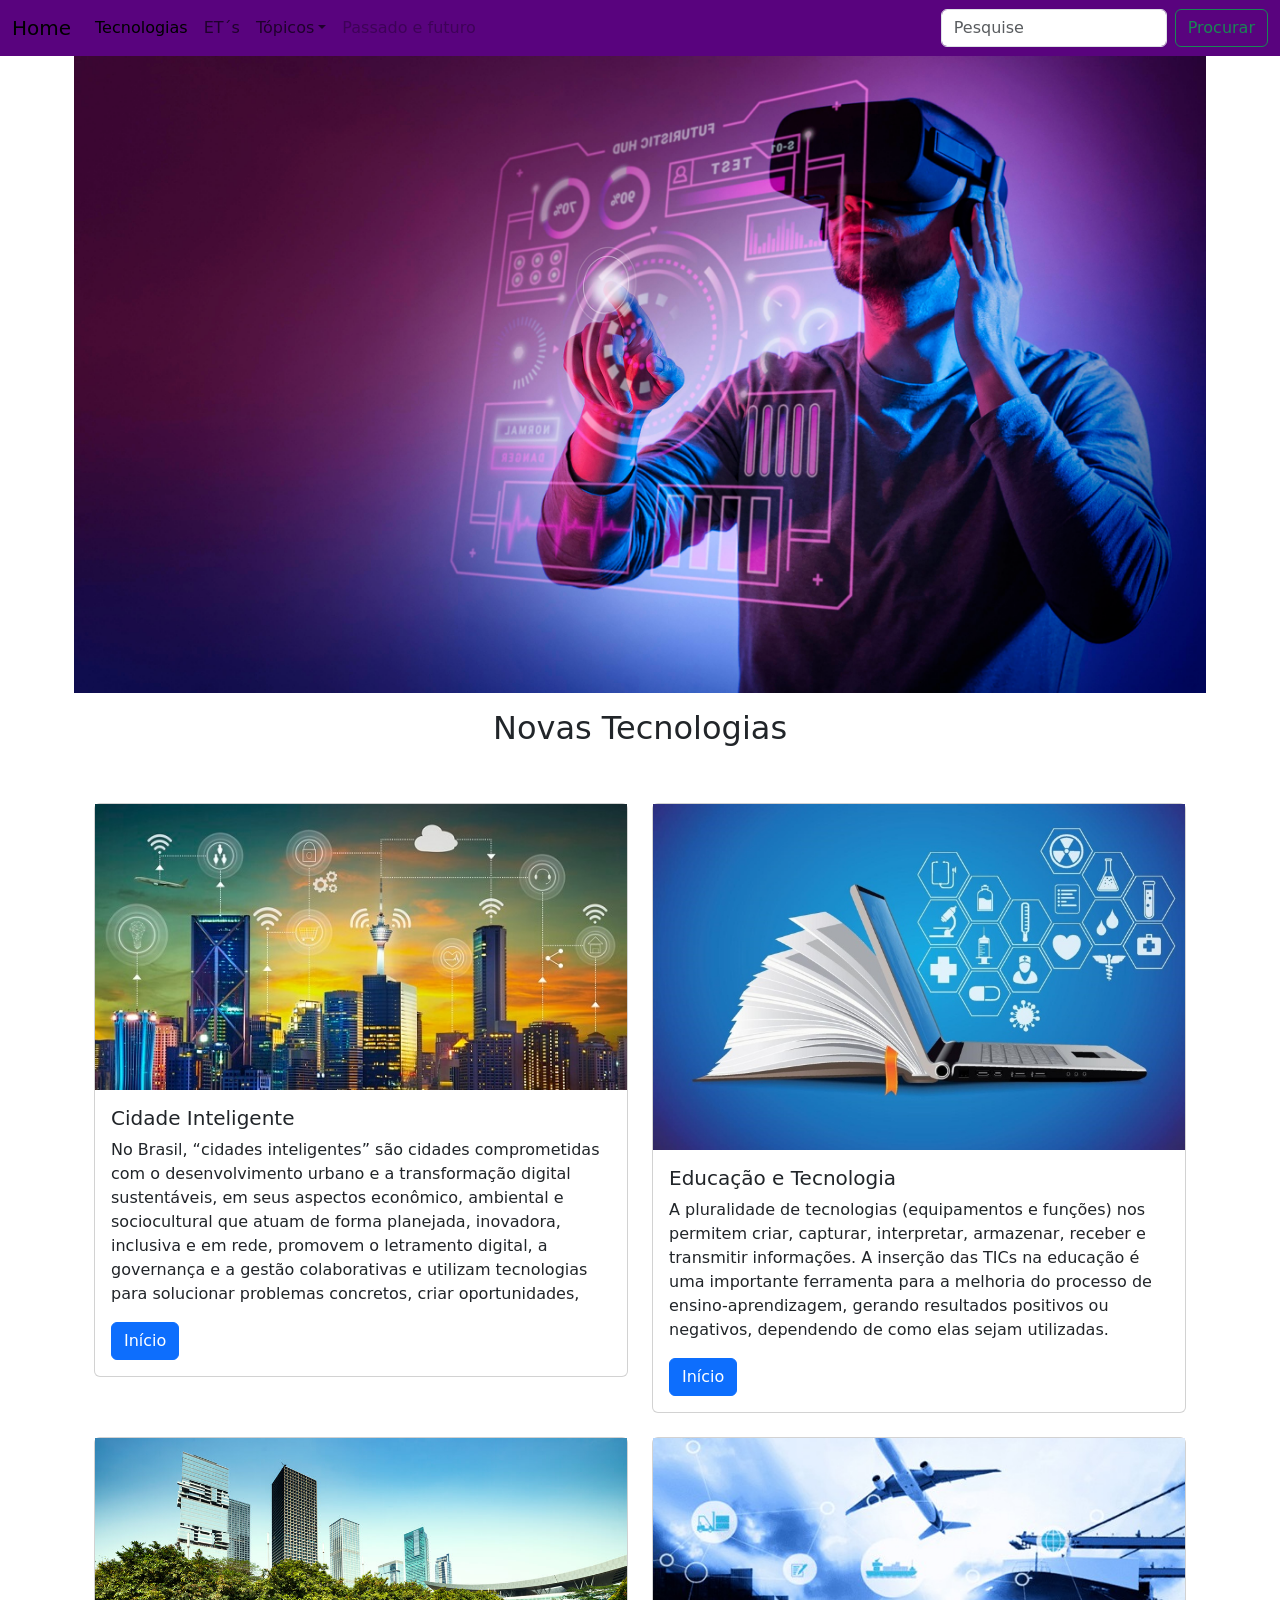
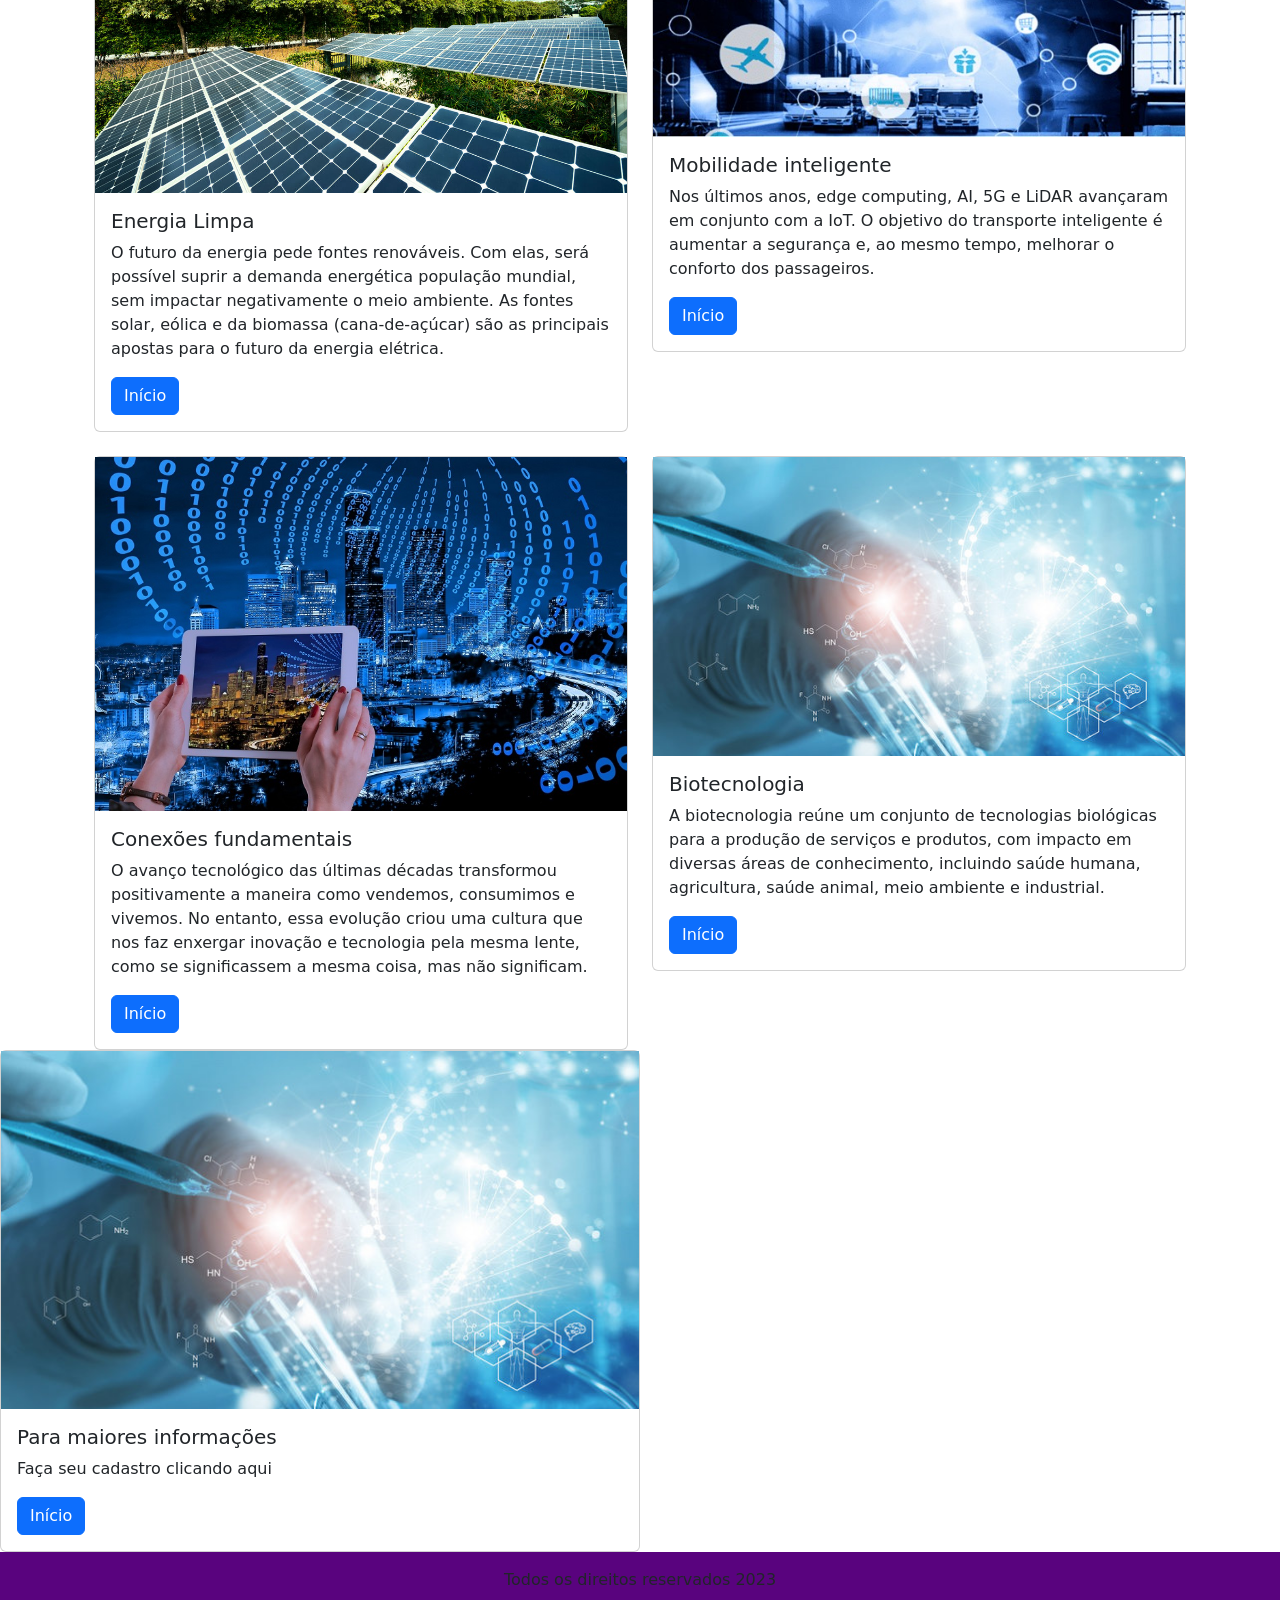
==== src/main/resources/templates/index.html @ b7abff72 "comit Projeto CRUD final" ====
<!doctype html>
<html lang="pt-br">
  <head>
    <meta charset="utf-8">
    <meta name="viewport" content="width=device-width, initial-scale=1">
    <title>Projeto CRUD Final</title>
    <link rel="stylesheet" href="css/style.css">
    <link href="https://cdn.jsdelivr.net/npm/bootstrap@5.3.0/dist/css/bootstrap.min.css" rel="stylesheet" integrity="sha384-9ndCyUaIbzAi2FUVXJi0CjmCapSmO7SnpJef0486qhLnuZ2cdeRhO02iuK6FUUVM" crossorigin="anonymous">
  </head>
  <body><!--Aqui o nav é BootStrap-->
    <header>
    <nav class="navbar navbar-expand-lg" style="background-color: #59037e;">
        <div class="container-fluid">
          <a class="navbar-brand" href="#">Home</a>
          <button class="navbar-toggler" type="button" data-bs-toggle="collapse" data-bs-target="#navbarScroll" aria-controls="navbarScroll" aria-expanded="false" aria-label="Toggle navigation">
            <span class="navbar-toggler-icon"></span>
          </button>
          <div class="collapse navbar-collapse" id="navbarScroll">
            <ul class="navbar-nav me-auto my-2 my-lg-0 navbar-nav-scroll" style="--bs-scroll-height: 100px;">
              <li class="nav-item">
                <a class="nav-link active" aria-current="page" href="#abaixo">Tecnologias</a>
              </li>
              <li class="nav-item">
                <a class="nav-link" href="#">ET´s</a>
              </li>
              <li class="nav-item dropdown">
                <a class="nav-link dropdown-toggle" href="#" role="button" data-bs-toggle="dropdown" aria-expanded="false">Tópicos</a>
                <ul class="dropdown-menu">
                  <li><a class="dropdown-item" href="#ab">Cidade Inteligente</a></li>
                  <li><a class="dropdown-item" href="#ac">Educação e Tecnologia</a></li>
                  <li><a class="dropdown-item" href="#ad">Energia Limpa</a></li>
                  <li><a class="dropdown-item" href="#ae">Mobilidade Inteligente</a></li>
                  <li><a class="dropdown-item" href="#af">Conexões Fundamentais</a></li>
                  <li><a class="dropdown-item" href="#ag">Biotecnologia</a></li>
                  <li><hr class="dropdown-divider"></li>
                  
                </ul>
              </li>
              <li class="nav-item">
                <a class="nav-link disabled">Passado e futuro</a>
              </li>
            </ul>
            <form class="d-flex" role="procurar">
              <input class="form-control me-2" type="Pesquise" placeholder="Pesquise" aria-label="Pesquise">
              <button class="btn btn-outline-success" type="submit">Procurar</button>
            </form>
          </div>
        </div>
      </nav>
     <div>
    </div>

   </header>
    <div>
        <div class="bgfundo"> 
            <div class="container row mx-auto py-auto g-1">
            <img src="imagens/homem-tiro-medio-usando-oculos-vr.jpg"/>
        </div>
    </div>
    </div>

    <div class="container row mx-auto g-4">
      
        <h2 class="text-center mb-3 py-3">Novas Tecnologias</h2>      
    
        <div class="col-12 col-md-6 col-xxl-4" id="ab">
          <div class="card mb- 3">
           <img src="imagens/cidades-inteligentes.jpg"/>
           <div class="card-body">
                <h5 class="card-title">Cidade Inteligente</h5>
                <p class="card-text">No Brasil, “cidades inteligentes” são cidades comprometidas com o desenvolvimento urbano 
                    e a transformação digital sustentáveis, em seus aspectos econômico, ambiental e sociocultural que atuam 
                    de forma planejada, inovadora, inclusiva e em rede, promovem o letramento digital, a governança e a gestão
                     colaborativas e utilizam tecnologias para solucionar problemas concretos, criar oportunidades,</p>
                <a href="#" class="btn btn-primary">Início</a>
              </div>
            </div>
          </div>
  
          <div class="col-12 col-md-6 col-xxl-4" id="ac">
            <div class="card mb- 3">
             <img src="imagens/EducTec.jpg"/>
             <div class="card-body">
                  <h5 class="card-title">Educação e Tecnologia</h5>
                  <p class="card-text">A pluralidade de tecnologias (equipamentos e funções) nos permitem criar, capturar, interpretar, armazenar, receber e transmitir informações.
                    A inserção das TICs na educação é uma importante ferramenta para a melhoria do processo de ensino-aprendizagem, gerando resultados positivos ou negativos, 
                    dependendo de como elas sejam utilizadas.</p>
                  <a href="#" class="btn btn-primary">Início</a>
                </div>
              </div>
            </div>          
          
          <div class="col-12 col-md-6 col-xxl-4" id="ad">
            <div class="card mb- 3">
             <img src="imagens/energia-cidade.jpg"/>
             <div class="card-body">
                  <h5 class="card-title">Energia Limpa</h5>
                  <p class="card-text">O futuro da energia pede fontes renováveis. Com elas, será possível suprir a demanda energética 
                     população mundial, sem impactar negativamente o meio ambiente. As fontes solar, eólica e da biomassa 
                     (cana-de-açúcar) são as principais apostas para o futuro da energia elétrica.</p>
                  <a href="#" class="btn btn-primary">Início</a>
                </div>
              </div>
            </div>
  
              <div class="col-12 col-md-6 col-xxl-4" id="ae">
                <div class="card mb- 3">
                 <img src="imagens/transporte-inteligente-com-IA-5G-e-computação-de-borda.jpg"/>
                 <div class="card-body">
                      <h5 class="card-title">Mobilidade inteligente</h5>
                      <p class="card-text">Nos últimos anos, edge computing, AI, 5G e LiDAR avançaram em conjunto com a IoT. 
                        O objetivo do transporte inteligente é aumentar a segurança e, ao mesmo tempo, melhorar o conforto dos passageiros.</p>
                      <a href="#" class="btn btn-primary">Início</a>
                    </div>
                  </div>
                </div>

                <div class="col-12 col-md-6 col-xxl-4" id="af">
                  <div class="card mb- 3">
                   <img src="imagens/cidades-inteligentes-rede.jpg"/>
                   <div class="card-body">
                        <h5 class="card-title">Conexões fundamentais</h5>
                        <p class="card-text">O avanço tecnológico das últimas décadas transformou positivamente a maneira como vendemos, 
                            consumimos e vivemos. No entanto, essa evolução criou uma cultura que nos faz enxergar inovação e tecnologia 
                            pela mesma lente, como se significassem a mesma coisa, mas não significam.</p>
                        <a href="#" class="btn btn-primary">Início</a>
                      </div>
                    </div>
                  </div>

  
                <div class="col-12 col-md-6 col-xxl-4" id="ag">
                  <div class="card mb- 3">
                   <img src="imagens/biotech.jpg"/>
                   <div class="card-body">
                        <h5 class="card-title">Biotecnologia</h5>
                        <p class="card-text">A biotecnologia reúne um conjunto de tecnologias biológicas para a produção de serviços e produtos,
                           com impacto em diversas áreas de conhecimento, incluindo saúde humana, agricultura, saúde animal, meio ambiente e industrial.</p>
                        <a href="#" class="btn btn-primary">Início</a>
                      </div>
                    </div>
                  </div>
           </div>
           <div class="col-12 col-md-6 col-xxl-4" id="ag">
                  <div class="card mb- 3">
                   <img src="imagens/biotech.jpg"/>
                   <div class="card-body">
                        <h5 class="card-title">Para maiores informações</h5>
                        <p class="card-text">Faça seu cadastro clicando aqui</p>
                        <a href="#" class="btn btn-primary">Início</a>
                      </div>
                    </div>
                  </div>

          <footer  style="background-color: #59037e">
            <p class="text-center py-3">Todos os direitos reservados <i class="bi bi-c-circle"></i> 2023</p>
          </footer>


    </div>
  </body>
</html>
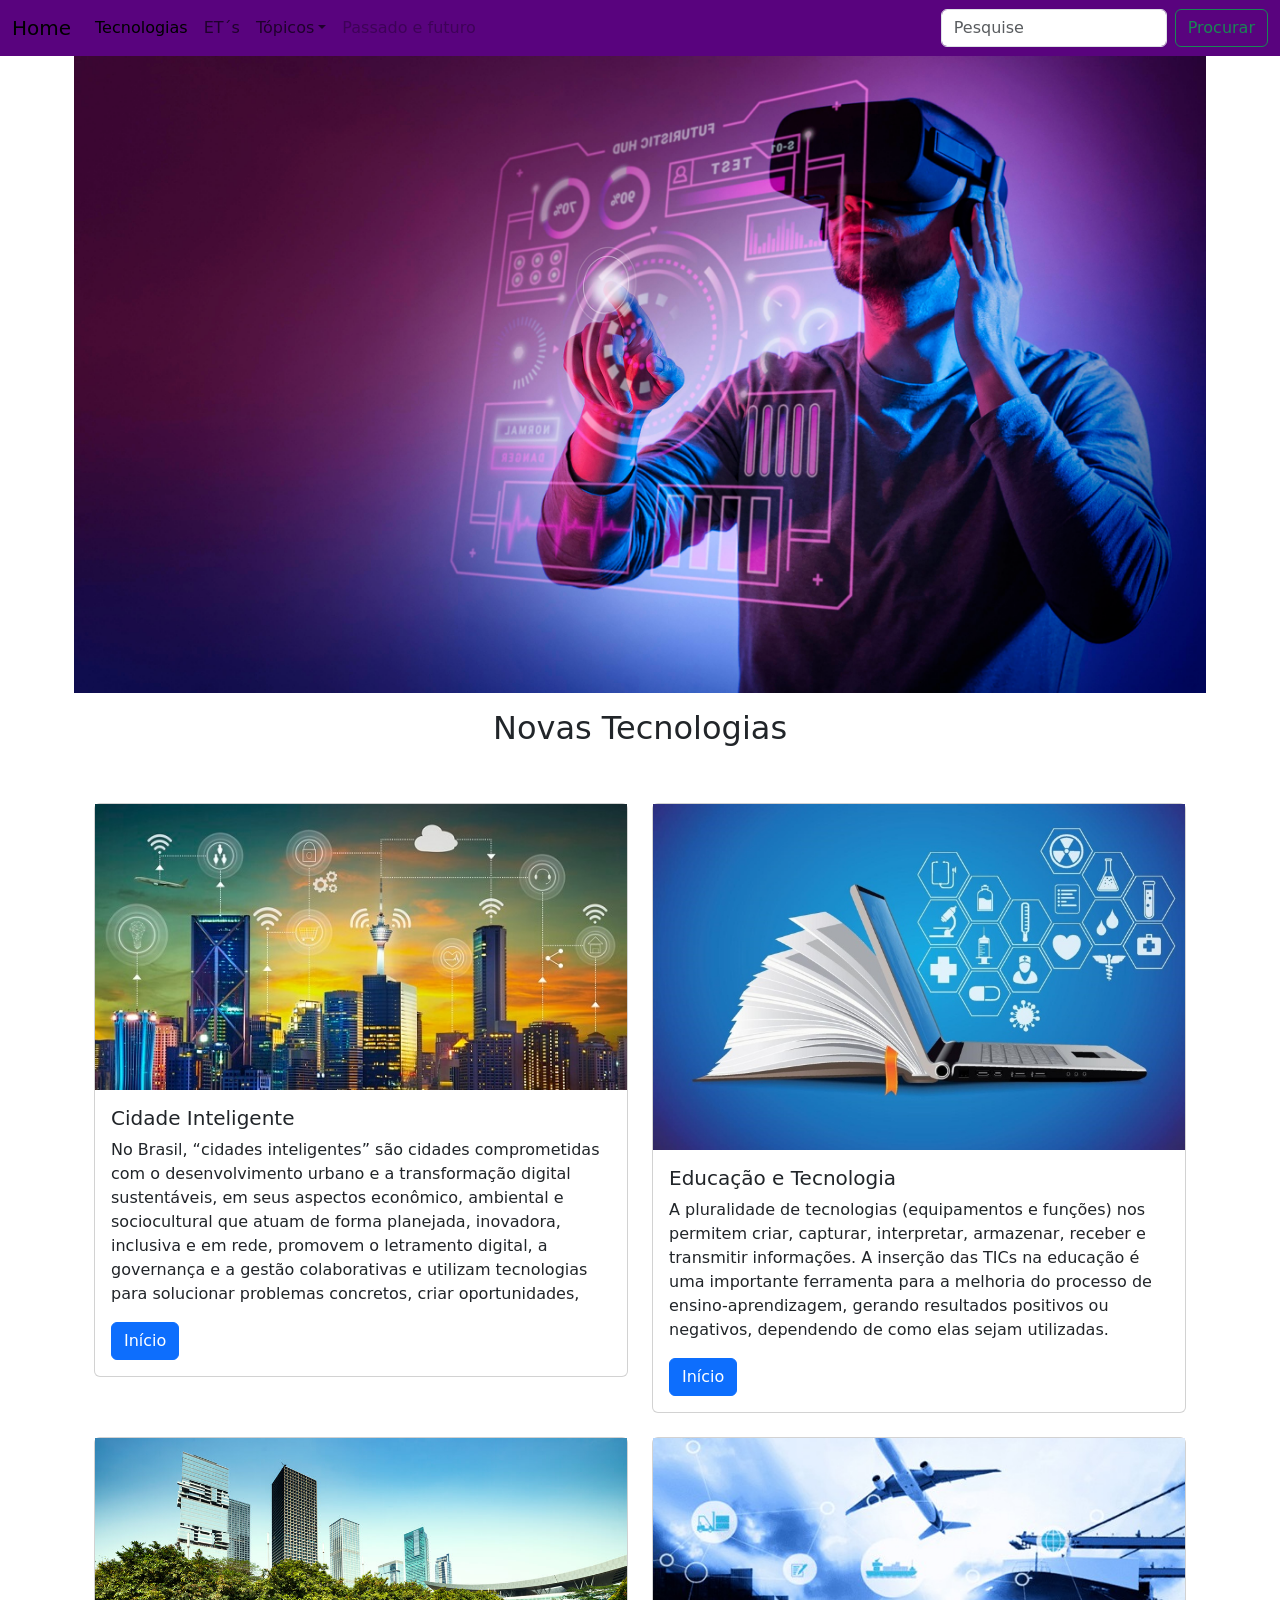
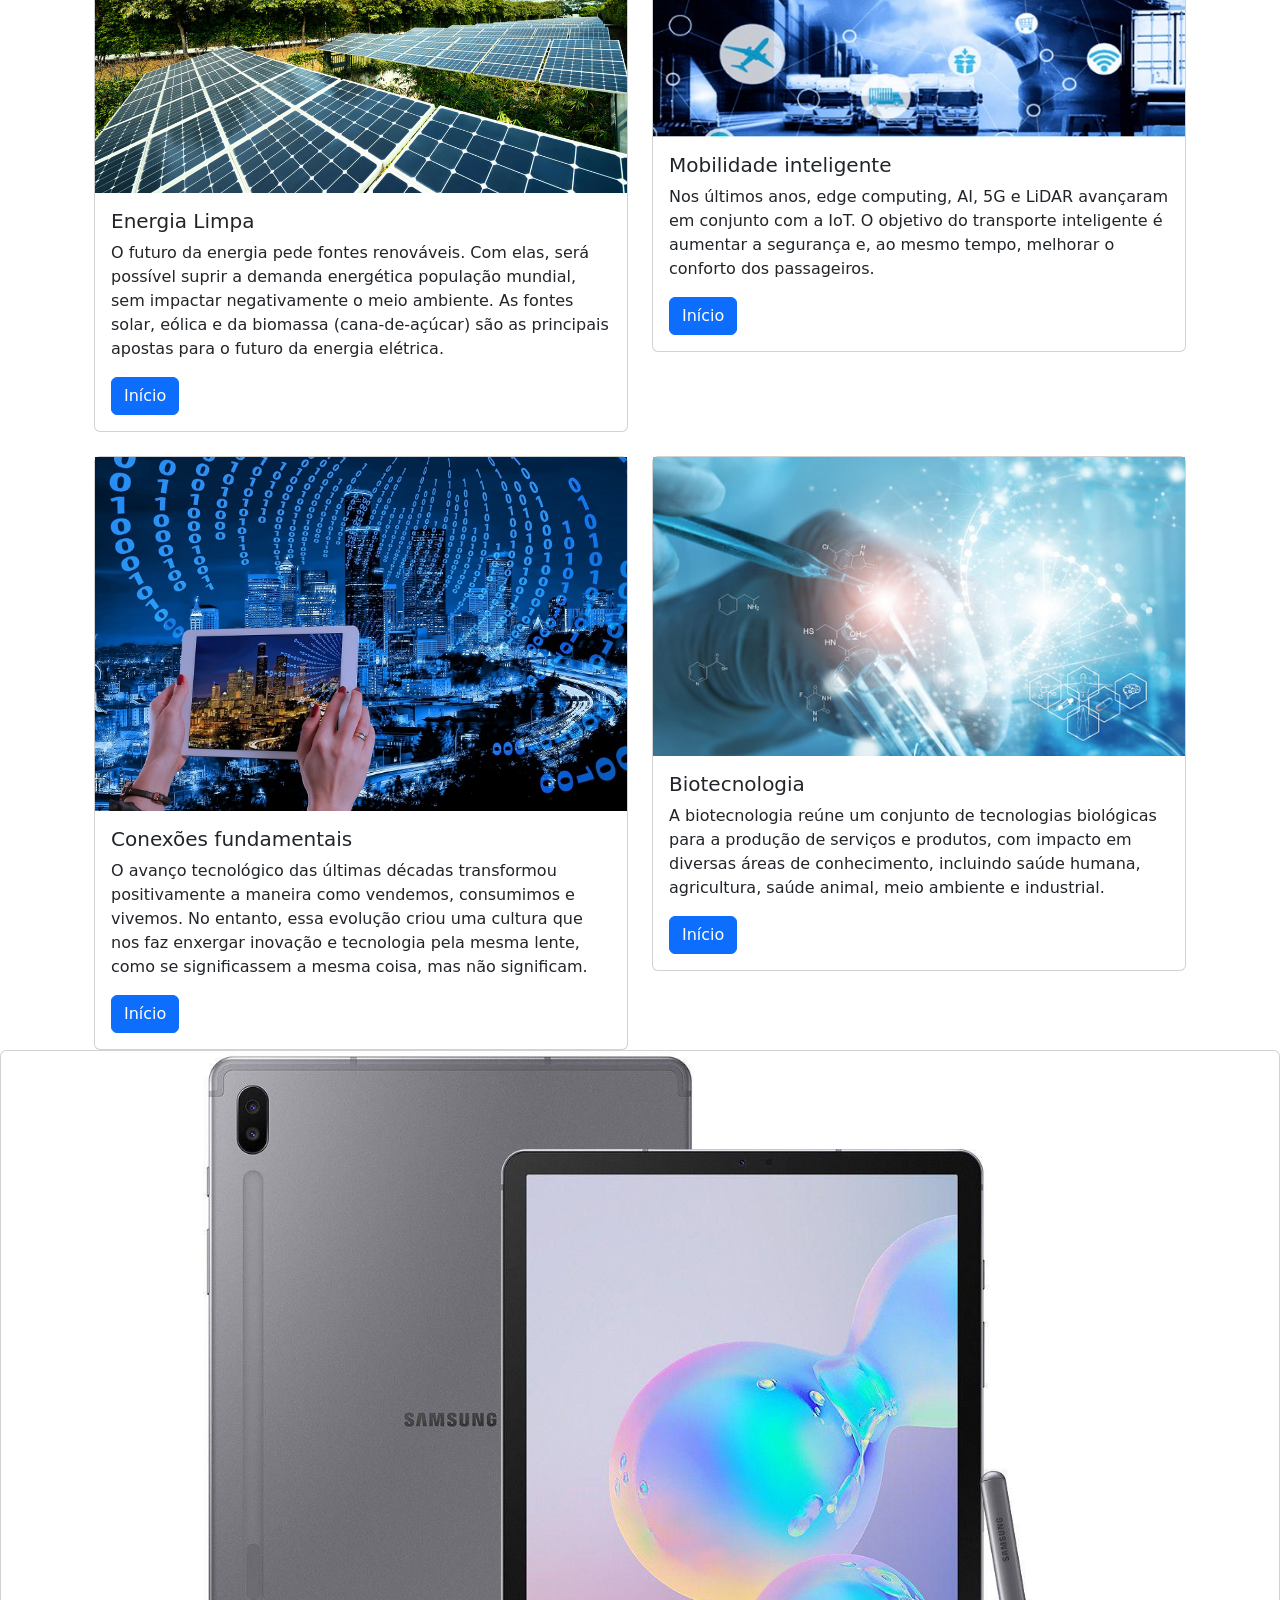
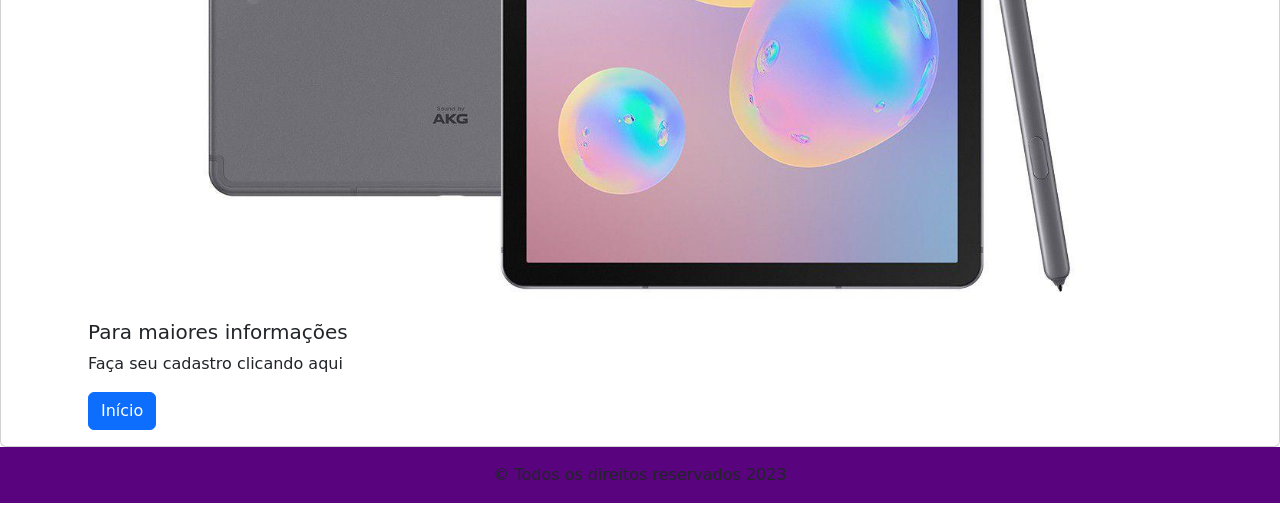
==== commit 4eac0d4f: "comit Projeto CRUD final1" ====
--- a/src/main/resources/templates/index.html
+++ b/src/main/resources/templates/index.html
@@ -141,9 +141,11 @@
                     </div>
                   </div>
            </div>
-           <div class="col-12 col-md-6 col-xxl-4" id="ag">
+          
+          
                   <div class="card mb- 3">
-                   <img src="imagens/biotech.jpg"/>
+		          <div class="container row mx-auto py-auto g-1">
+                   <img src="imagens/tab.jpg"/>
                    <div class="card-body">
                         <h5 class="card-title">Para maiores informações</h5>
                         <p class="card-text">Faça seu cadastro clicando aqui</p>
@@ -153,10 +155,10 @@
                   </div>
 
           <footer  style="background-color: #59037e">
-            <p class="text-center py-3">Todos os direitos reservados <i class="bi bi-c-circle"></i> 2023</p>
+            <p class="text-center py-3">© Todos os direitos reservados<i class="bi bi-c-circle"></i> 2023</p>
           </footer>
 
 
-    </div>
+  
   </body>
 </html>
